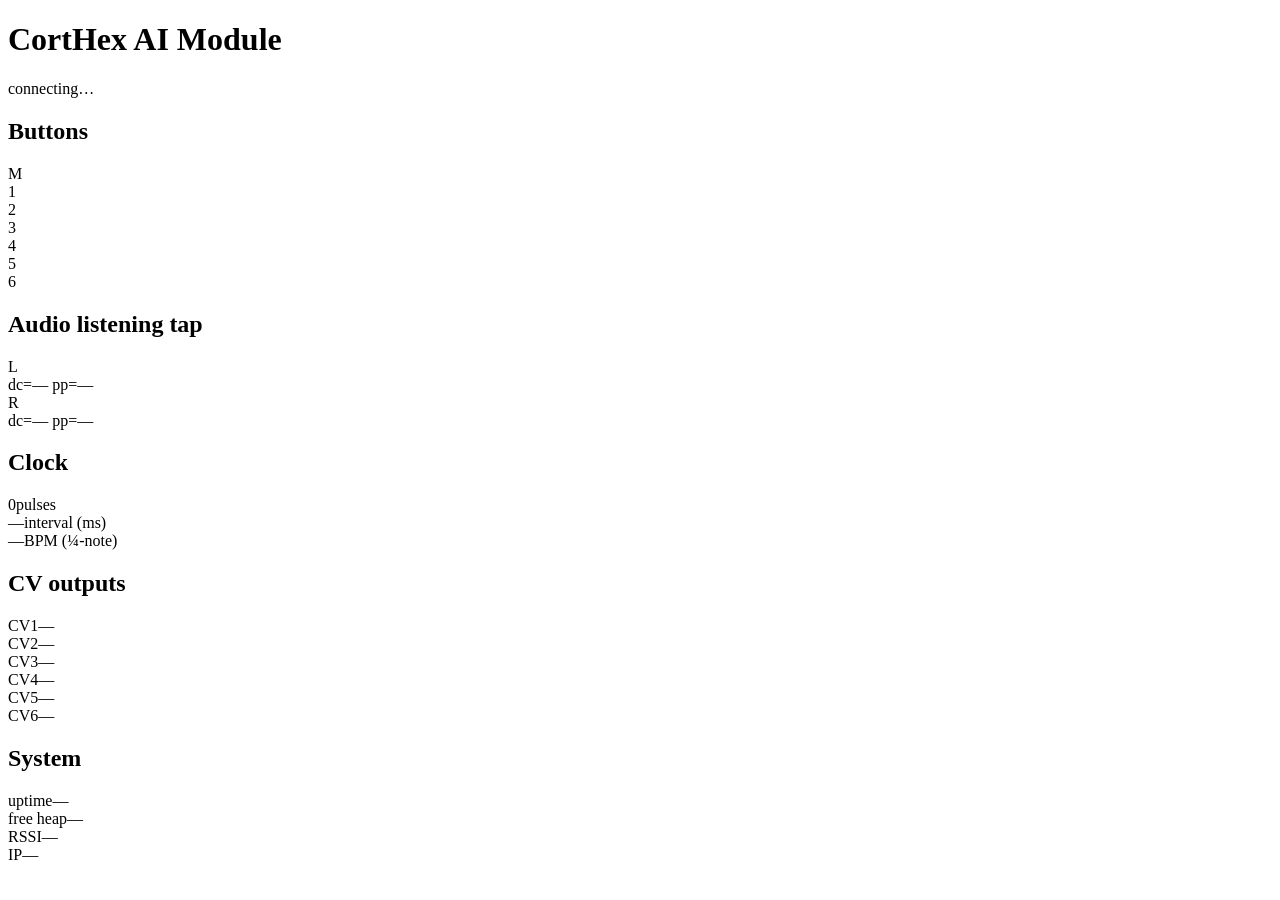
==== src/ai-module-bringup/data/index.html @ a21f23b0 "AI module: diag page v1 — live browser telemetry over WebSocket Adds a read-only diagnostic dashboar" ====
<!DOCTYPE html>
<html lang="en">
<head>
  <meta charset="utf-8">
  <meta name="viewport" content="width=device-width, initial-scale=1, maximum-scale=1, user-scalable=no">
  <meta name="apple-mobile-web-app-capable" content="yes">
  <meta name="apple-mobile-web-app-status-bar-style" content="black-translucent">
  <meta name="apple-mobile-web-app-title" content="CortHex">
  <meta name="theme-color" content="#0d1117">
  <title>CortHex AI Module</title>
  <link rel="stylesheet" href="/style.css">
</head>
<body>
  <header>
    <h1>CortHex <span class="subtitle">AI Module</span></h1>
    <span id="conn">connecting…</span>
  </header>

  <main>

    <section id="btn-section">
      <h2>Buttons</h2>
      <div class="btn-grid">
        <div class="btn"><span>M</span></div>
        <div class="btn"><span>1</span></div>
        <div class="btn"><span>2</span></div>
        <div class="btn"><span>3</span></div>
        <div class="btn"><span>4</span></div>
        <div class="btn"><span>5</span></div>
        <div class="btn"><span>6</span></div>
      </div>
    </section>

    <section id="audio-section">
      <h2>Audio listening tap</h2>
      <div class="audio-pair">
        <div class="audio-ch">
          <div class="ch-label">L</div>
          <div class="ch-bar"><div class="ch-bar-fill" id="audio-l-bar"></div></div>
          <div class="ch-stats" id="audio-l-stats">dc=— pp=—</div>
        </div>
        <div class="audio-ch">
          <div class="ch-label">R</div>
          <div class="ch-bar"><div class="ch-bar-fill" id="audio-r-bar"></div></div>
          <div class="ch-stats" id="audio-r-stats">dc=— pp=—</div>
        </div>
      </div>
    </section>

    <section id="clk-section">
      <h2>Clock</h2>
      <div class="clk-stats">
        <div><span id="clk-cnt">0</span><label>pulses</label></div>
        <div><span id="clk-int">—</span><label>interval (ms)</label></div>
        <div><span id="clk-bpm">—</span><label>BPM (¼-note)</label></div>
      </div>
    </section>

    <section id="cv-section">
      <h2>CV outputs</h2>
      <div class="cv-grid">
        <div class="cv"><label>CV1</label><span class="cv-val" id="cv-0">—</span></div>
        <div class="cv"><label>CV2</label><span class="cv-val" id="cv-1">—</span></div>
        <div class="cv"><label>CV3</label><span class="cv-val" id="cv-2">—</span></div>
        <div class="cv"><label>CV4</label><span class="cv-val" id="cv-3">—</span></div>
        <div class="cv"><label>CV5</label><span class="cv-val" id="cv-4">—</span></div>
        <div class="cv"><label>CV6</label><span class="cv-val" id="cv-5">—</span></div>
      </div>
    </section>

    <section id="sys-section">
      <h2>System</h2>
      <div class="sys-stats">
        <div><label>uptime</label><span id="sys-uptime">—</span></div>
        <div><label>free heap</label><span id="sys-heap">—</span></div>
        <div><label>RSSI</label><span id="sys-rssi">—</span></div>
        <div><label>IP</label><span id="sys-ip">—</span></div>
      </div>
    </section>

  </main>

  <script src="/app.js"></script>
</body>
</html>
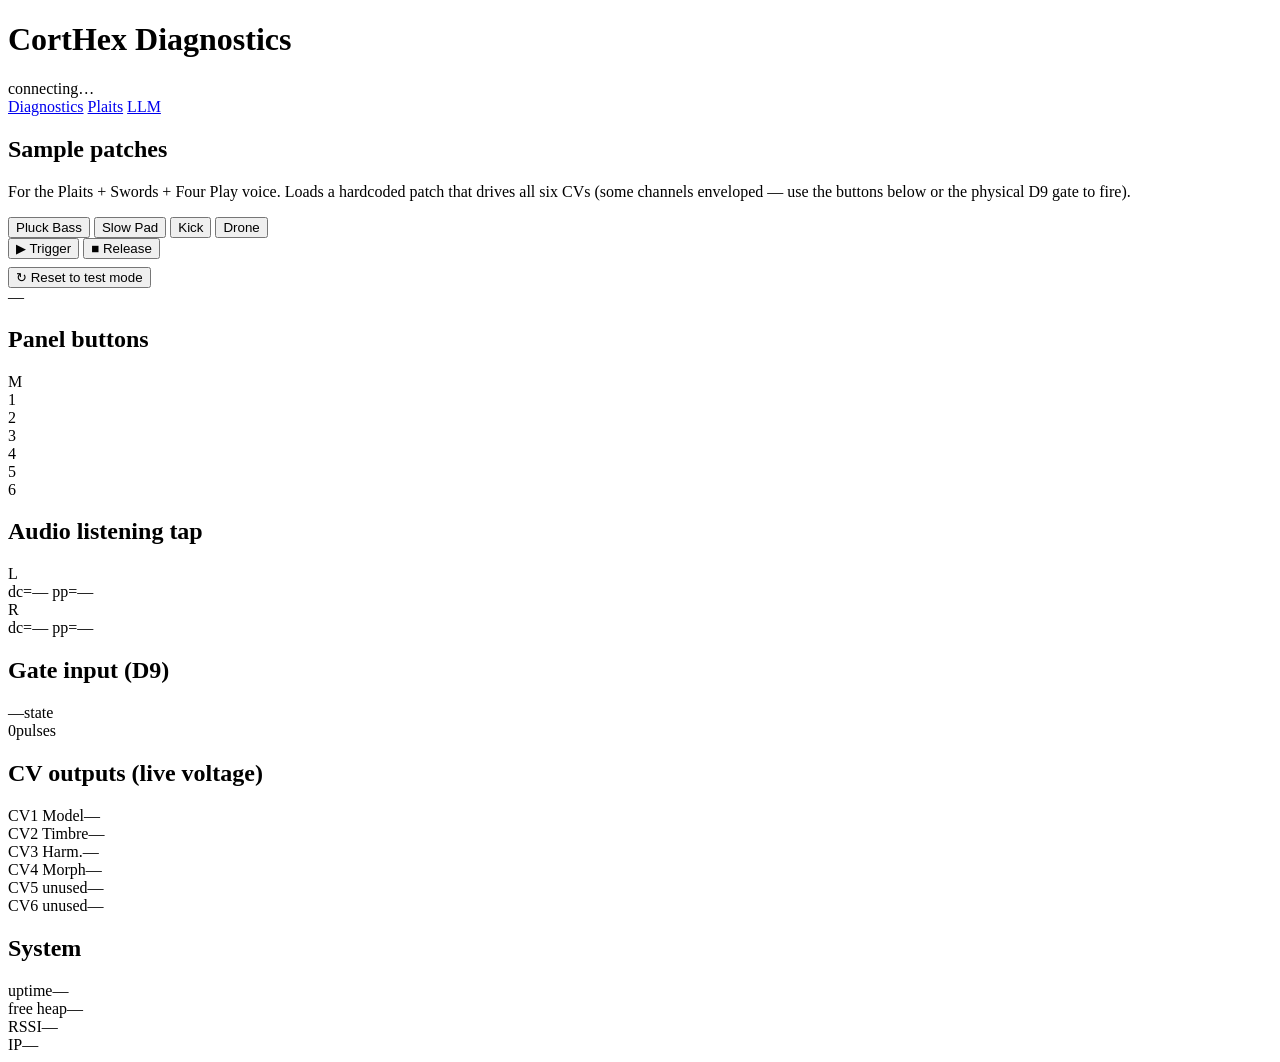
==== commit c4829cac: "AI module: Plaits voice + LLM-driven patch generation (bank of 6) Adds two new web pages on the modu" ====
--- a/src/ai-module-bringup/data/index.html
+++ b/src/ai-module-bringup/data/index.html
@@ -7,19 +7,46 @@
   <meta name="apple-mobile-web-app-status-bar-style" content="black-translucent">
   <meta name="apple-mobile-web-app-title" content="CortHex">
   <meta name="theme-color" content="#0d1117">
-  <title>CortHex AI Module</title>
+  <title>CortHex — Diagnostics</title>
   <link rel="stylesheet" href="/style.css">
 </head>
 <body>
   <header>
-    <h1>CortHex <span class="subtitle">AI Module</span></h1>
+    <h1>CortHex <span class="subtitle">Diagnostics</span></h1>
     <span id="conn">connecting…</span>
   </header>
 
+  <nav class="top-nav">
+    <a href="/" class="active">Diagnostics</a>
+    <a href="/plaits">Plaits</a>
+    <a href="/llm">LLM</a>
+  </nav>
+
   <main>
 
+    <section id="patch-section">
+      <h2>Sample patches</h2>
+      <p class="section-note">
+        For the Plaits + Swords + Four Play voice. Loads a hardcoded patch
+        that drives all six CVs (some channels enveloped — use the buttons
+        below or the physical D9 gate to fire).
+      </p>
+      <div class="patch-row">
+        <button class="patch-btn" data-patch="0">Pluck Bass</button>
+        <button class="patch-btn" data-patch="1">Slow Pad</button>
+        <button class="patch-btn" data-patch="2">Kick</button>
+        <button class="patch-btn" data-patch="3">Drone</button>
+      </div>
+      <div class="patch-controls">
+        <button class="trigger-btn" id="patch-trigger">▶ Trigger</button>
+        <button class="release-btn" id="patch-release">■ Release</button>
+      </div>
+      <button class="patch-btn" id="patch-reset" style="margin-top:8px">↻ Reset to test mode</button>
+      <div class="patch-current" id="patch-current">—</div>
+    </section>
+
     <section id="btn-section">
-      <h2>Buttons</h2>
+      <h2>Panel buttons</h2>
       <div class="btn-grid">
         <div class="btn"><span>M</span></div>
         <div class="btn"><span>1</span></div>
@@ -47,24 +74,23 @@
       </div>
     </section>
 
-    <section id="clk-section">
-      <h2>Clock</h2>
-      <div class="clk-stats">
-        <div><span id="clk-cnt">0</span><label>pulses</label></div>
-        <div><span id="clk-int">—</span><label>interval (ms)</label></div>
-        <div><span id="clk-bpm">—</span><label>BPM (¼-note)</label></div>
+    <section id="gate-section">
+      <h2>Gate input (D9)</h2>
+      <div class="gate-stats">
+        <div><span id="gate-state">—</span><label>state</label></div>
+        <div><span id="gate-pulses">0</span><label>pulses</label></div>
       </div>
     </section>
 
     <section id="cv-section">
-      <h2>CV outputs</h2>
+      <h2>CV outputs (live voltage)</h2>
       <div class="cv-grid">
-        <div class="cv"><label>CV1</label><span class="cv-val" id="cv-0">—</span></div>
-        <div class="cv"><label>CV2</label><span class="cv-val" id="cv-1">—</span></div>
-        <div class="cv"><label>CV3</label><span class="cv-val" id="cv-2">—</span></div>
-        <div class="cv"><label>CV4</label><span class="cv-val" id="cv-3">—</span></div>
-        <div class="cv"><label>CV5</label><span class="cv-val" id="cv-4">—</span></div>
-        <div class="cv"><label>CV6</label><span class="cv-val" id="cv-5">—</span></div>
+        <div class="cv"><label>CV1 Model</label><span class="cv-val" id="cv-0">—</span></div>
+        <div class="cv"><label>CV2 Timbre</label><span class="cv-val" id="cv-1">—</span></div>
+        <div class="cv"><label>CV3 Harm.</label><span class="cv-val" id="cv-2">—</span></div>
+        <div class="cv"><label>CV4 Morph</label><span class="cv-val" id="cv-3">—</span></div>
+        <div class="cv"><label>CV5 unused</label><span class="cv-val" id="cv-4">—</span></div>
+        <div class="cv"><label>CV6 unused</label><span class="cv-val" id="cv-5">—</span></div>
       </div>
     </section>
 
